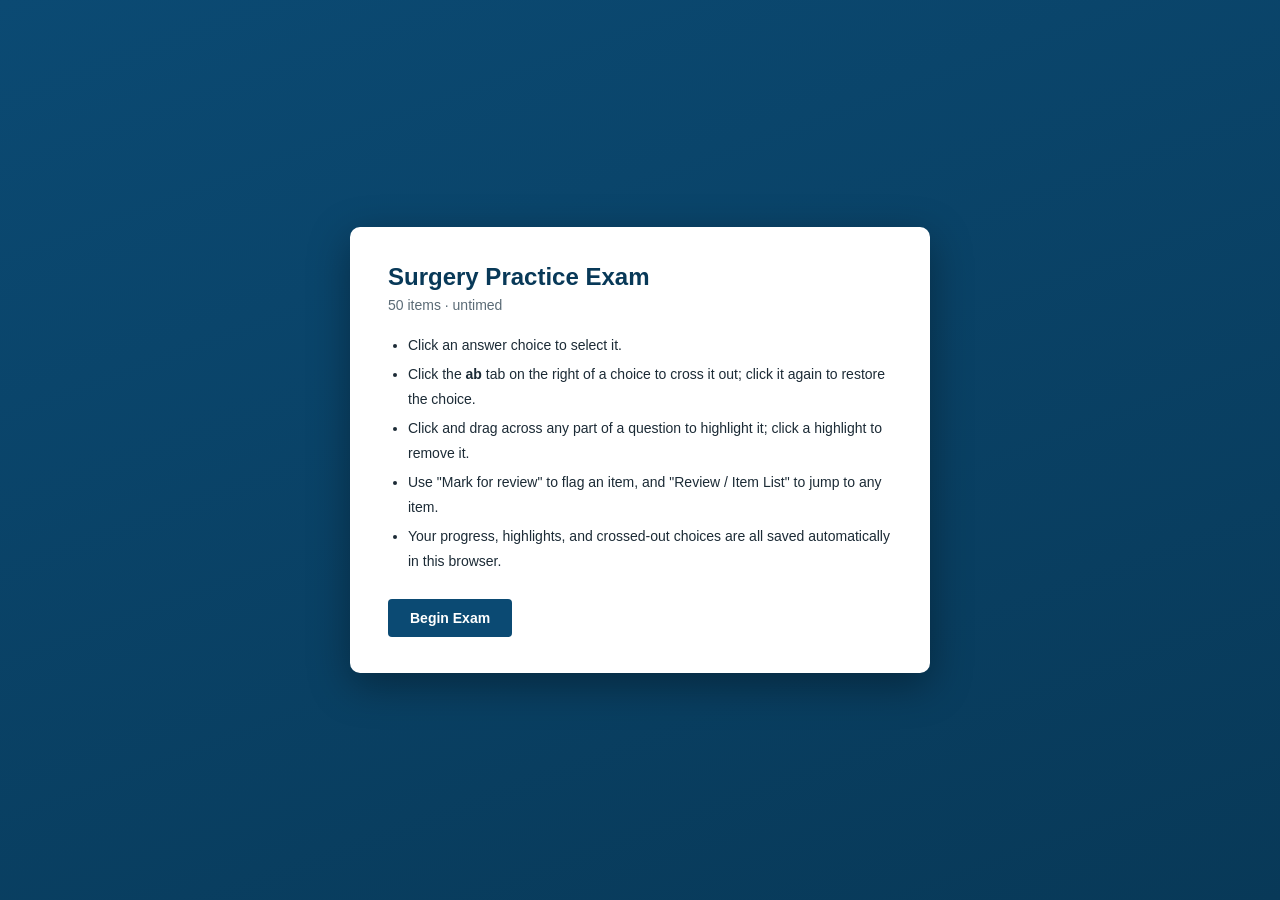
==== exams/surgery-practice-exam-v4/index.html @ 163bbcd5 "Split exam into shared engine/styles and per-exam data files - assets/exam.css: shared styles extrac" ====
<!DOCTYPE html>
<html lang="en">
<head>
<meta charset="UTF-8">
<title>Practice Exam</title>
<link rel="stylesheet" href="../../assets/exam.css">
</head>
<body>

<div class="splash" id="loadingScreen">
  <div class="spinner"></div>
  <div class="splash-text" id="loadingText">Loading&hellip;</div>
</div>

<div class="splash" id="startScreen" style="display:none">
  <div class="start-card">
    <h1 id="examName"></h1>
    <p class="sub" id="examSub"></p>
    <ul class="instructions">
      <li>Click an answer choice to select it.</li>
      <li>Click the <b>ab</b> tab on the right of a choice to cross it out; click it again to restore the choice.</li>
      <li>Click and drag across any part of a question to highlight it; click a highlight to remove it.</li>
      <li>Use "Mark for review" to flag an item, and "Review / Item List" to jump to any item.</li>
      <li>Your progress, highlights, and crossed-out choices are all saved automatically in this browser.</li>
    </ul>
    <div class="start-actions" id="resumeRow" style="display:none">
      <button class="btn" id="resumeBtn">Resume where you left off (Item <span id="resumeItem"></span>)</button>
      <button class="btn secondary" id="startOverBtn">Start Over</button>
    </div>
    <div class="start-actions" id="beginRow" style="display:none">
      <button class="btn" id="beginBtn">Begin Exam</button>
    </div>
  </div>
</div>

<div id="app">

  <header class="topbar">
    <div class="topbar-left">
      <div class="item-box">Item: <span id="curItem">1</span> of <span id="totalItems"></span></div>
      <div class="exam-title" id="examTitleBar"></div>
    </div>
    <div class="topbar-center">
      <button class="nav-btn" id="prevBtn"><span class="nav-circle">&#8592;</span>Previous</button>
      <div class="counter"><span id="curItem2">1</span> / <span id="totalItems2"></span></div>
      <button class="nav-btn" id="nextBtn"><span class="nav-circle">&#8594;</span>Next</button>
    </div>
    <div class="topbar-right">
      <div class="tb-item" id="reviewOpenBtn">&#9635;<div>Review</div></div>
      <div class="tb-item" id="restartBtn">&#8635;<div>Restart</div></div>
    </div>
  </header>

  <div class="subbar">
    <label class="mark-flag"><input type="checkbox" id="markChk"> Mark for review</label>
    <div class="timer" id="timer">Elapsed: 00:00:00</div>
  </div>

  <main id="quizMain">
    <div class="graded-banner" id="gradedBanner"></div>
    <div class="qimg-wrap" id="qimgWrap" style="display:none"><img id="qimg" src="" alt="Exhibit"></div>
    <div class="stem" id="qstem"></div>
    <div class="options" id="qoptions"></div>
  </main>

  <footer class="botbar">
    <button class="btn secondary" id="prevBtn2">Previous</button>
    <button class="btn secondary" id="reviewBtn">Review / Item List</button>
    <button class="btn" id="nextBtn2">Next</button>
  </footer>

  <!-- Review overlay -->
  <div class="overlay" id="reviewOverlay">
    <div class="modal">
      <button class="close-x" id="closeReview">&times;</button>
      <h2>Item Review</h2>
      <div class="legend" id="reviewLegend">
        <span><span class="dot a"></span> Answered</span>
        <span><span class="dot u"></span> Unanswered</span>
        <span><span class="dot m" style="border-radius:50%"></span> Marked for review</span>
      </div>
      <div class="summary-row" id="summaryRow"></div>
      <div class="grid-nav" id="gridNav"></div>
      <button class="btn" id="finishBtn">End Block &amp; See Results</button>
    </div>
  </div>

  <!-- Results screen -->
  <div id="resultsScreen">
    <h1>Exam Complete</h1>
    <p>Here is how you scored, and which items you got wrong. Go back to the exam to page through your answers &mdash; incorrect items are marked so you can review them.</p>

    <div class="score-card">
      <div>
        <div class="score-percent" id="scorePercent">0%</div>
        <div class="score-frac" id="scoreFrac"></div>
      </div>
      <div class="score-breakdown">
        <div class="b-correct"><b id="bCorrect">0</b><span>Correct</span></div>
        <div class="b-incorrect"><b id="bIncorrect">0</b><span>Incorrect</span></div>
        <div class="b-unanswered"><b id="bUnanswered">0</b><span>Unanswered</span></div>
      </div>
    </div>

    <button class="btn secondary" id="downloadBtn">Download My Results (.txt)</button>
    <button class="btn secondary" id="backToExamBtn">Back to Exam</button>
    <table class="results-table">
      <thead><tr><th>Item</th><th>Your Answer</th><th>Correct Answer</th><th>Result</th><th>Marked for Review</th></tr></thead>
      <tbody id="resultsBody"></tbody>
    </table>
  </div>

</div>

<script src="data.js"></script>
<script src="../../assets/exam.js"></script>
</body>
</html>
---- assets/exam.css ----
:root{
    --navy:#0b4a73;
    --navy-dark:#083958;
    --border:#c7d2da;
    --bg:#eef2f5;
    --panel:#ffffff;
    --text:#1c2b36;
    --muted:#5b6b76;
    --answered:#2f8f5b;
    --marked:#c0392b;
    --unanswered:#8a97a1;
    --correct:#2f8f5b;
    --correct-bg:#e5f4ec;
    --incorrect:#c0392b;
    --incorrect-bg:#fbe9e7;
  }
  *{box-sizing:border-box;}
  body{
    margin:0;
    font-family:"Segoe UI",Arial,Helvetica,sans-serif;
    background:var(--bg);
    color:var(--text);
  }
  #app{max-width:1300px;margin:0 auto;min-height:100vh;background:var(--panel);box-shadow:0 0 24px rgba(0,0,0,.06);display:none;}

  .splash{
    position:fixed;inset:0;
    background:linear-gradient(160deg, var(--navy) 0%, var(--navy-dark) 100%);
    display:flex;align-items:center;justify-content:center;
    z-index:200;
    flex-direction:column;
    color:#fff;
    padding:20px;
  }
  .spinner{
    width:44px;height:44px;border-radius:50%;
    border:4px solid rgba(255,255,255,.25);
    border-top-color:#fff;
    animation:spin .9s linear infinite;
    margin-bottom:18px;
  }
  @keyframes spin{ to{ transform:rotate(360deg); } }
  .splash-text{font-size:14.5px;letter-spacing:.3px;opacity:.9;}

  .start-card{
    background:#fff;color:var(--text);
    border-radius:10px;
    max-width:580px;width:92%;
    padding:36px 38px;
    box-shadow:0 12px 40px rgba(0,0,0,.35);
  }
  .start-card h1{margin:0 0 6px;font-size:24px;color:var(--navy-dark);}
  .start-card > p.sub{margin:0 0 20px;color:var(--muted);font-size:14px;}
  .instructions{margin:0 0 26px;padding-left:20px;font-size:14px;line-height:1.75;color:var(--text);}
  .instructions li{margin-bottom:5px;}
  .start-actions{display:flex;gap:12px;flex-wrap:wrap;}
  .start-actions .btn{padding:11px 22px;}

  header.topbar{
    background:var(--navy);
    color:#fff;
    display:flex;
    align-items:center;
    justify-content:space-between;
    padding:10px 20px;
    flex-wrap:wrap;
    gap:10px;
  }
  .topbar-left{display:flex;align-items:center;gap:14px;}
  .item-box{
    border:2px solid #fff;
    border-radius:4px;
    padding:4px 12px;
    font-size:13px;
    line-height:1.3;
    font-weight:600;
  }
  .exam-title{font-size:16px;font-weight:600;letter-spacing:.2px;}
  .topbar-center{display:flex;align-items:center;gap:14px;}
  .nav-btn{
    background:transparent;
    border:none;
    color:#fff;
    cursor:pointer;
    font-size:14px;
    display:flex;
    flex-direction:column;
    align-items:center;
    gap:2px;
    padding:4px 8px;
    border-radius:4px;
  }
  .nav-btn:hover:not(:disabled){background:rgba(255,255,255,.15);}
  .nav-btn:disabled{opacity:.35;cursor:default;}
  .nav-circle{
    width:30px;height:30px;border-radius:50%;
    border:2px solid #fff;
    display:flex;align-items:center;justify-content:center;
    font-size:16px;
  }
  .counter{font-size:15px;font-weight:600;min-width:64px;text-align:center;}
  .topbar-right{display:flex;align-items:center;gap:18px;font-size:12px;}
  .topbar-right .tb-item{display:flex;flex-direction:column;align-items:center;gap:2px;cursor:pointer;opacity:.95;}
  .topbar-right .tb-item:hover{opacity:1;}

  .subbar{
    display:flex;
    align-items:center;
    justify-content:space-between;
    padding:10px 20px;
    border-bottom:1px solid var(--border);
    background:#f7f9fa;
    font-size:14px;
  }
  .mark-flag{display:flex;align-items:center;gap:6px;cursor:pointer;user-select:none;color:var(--text);}
  .mark-flag input{accent-color:var(--marked);width:15px;height:15px;}
  .timer{color:var(--muted);font-variant-numeric:tabular-nums;}

  main{padding:24px 28px 40px;}

  .graded-banner{
    display:none;
    align-items:center;
    gap:10px;
    padding:10px 14px;
    border-radius:4px;
    margin-bottom:18px;
    font-size:14px;
    font-weight:600;
  }
  .graded-banner.show{display:flex;}
  .graded-banner.correct-banner{background:var(--correct-bg);color:#1f6b41;border:1px solid var(--correct);}
  .graded-banner.incorrect-banner{background:var(--incorrect-bg);color:#8f2c20;border:1px solid var(--incorrect);}
  .graded-banner.unanswered-banner{background:#f0f1f2;color:var(--muted);border:1px solid var(--border);}

  .stem{font-size:15.5px;line-height:1.6;margin-bottom:20px;white-space:pre-line;user-select:text;cursor:text;}
  .stem b{font-weight:600;}
  .stem mark.hl{
    background:#fff59d;
    color:inherit;
    cursor:pointer;
    border-radius:2px;
    padding:0 1px;
    box-decoration-break:clone;
    -webkit-box-decoration-break:clone;
  }
  .stem mark.hl:hover{background:#ffe066;}

  .qimg-wrap{margin:0 0 20px;text-align:left;}
  .qimg-wrap img{max-width:100%;max-height:480px;border:1px solid var(--border);border-radius:2px;box-shadow:0 1px 4px rgba(0,0,0,.08);}

  .options{
    border:1px solid var(--navy);
    border-radius:2px;
    max-width:820px;
    overflow:hidden;
  }
  .opt{
    display:flex;
    align-items:flex-start;
    gap:12px;
    padding:12px 16px;
    border-bottom:1px solid var(--border);
    cursor:pointer;
    font-size:15px;
    line-height:1.5;
  }
  .opt:last-child{border-bottom:none;}
  .opt:hover{background:#f0f6fa;}
  .opt.selected{background:#dbeaf4;}
  .opt input{margin-top:3px;accent-color:var(--navy);width:16px;height:16px;flex-shrink:0;}
  .opt label{cursor:pointer;flex:1;}
  .opt .letter{font-weight:600;margin-right:2px;}
  .opt .tag{margin-left:auto;font-size:12px;font-weight:700;padding:2px 8px;border-radius:10px;white-space:nowrap;}
  .opt.struck label{text-decoration:line-through;color:var(--muted);opacity:.6;}

  .strike-toggle{
    margin-left:auto;
    flex-shrink:0;
    width:30px;
    text-align:center;
    font-size:12.5px;
    line-height:1;
    padding:5px 0;
    border:1px solid var(--border);
    border-radius:3px;
    color:var(--muted);
    text-decoration:line-through;
    cursor:pointer;
    user-select:none;
    background:#fff;
  }
  .strike-toggle:hover{border-color:var(--navy);color:var(--navy);}
  .strike-toggle.active{background:var(--muted);border-color:var(--muted);color:#fff;}

  .opt.graded{cursor:default;}
  .opt.graded:hover{background:inherit;}
  .opt.correct-answer{background:var(--correct-bg);}
  .opt.correct-answer .tag{background:var(--correct);color:#fff;}
  .opt.wrong-selected{background:var(--incorrect-bg);}
  .opt.wrong-selected .tag{background:var(--incorrect);color:#fff;}

  footer.botbar{
    display:flex;
    align-items:center;
    justify-content:space-between;
    padding:16px 28px;
    border-top:1px solid var(--border);
    background:#f7f9fa;
    position:sticky;
    bottom:0;
  }
  .btn{
    background:var(--navy);
    color:#fff;
    border:none;
    padding:10px 20px;
    border-radius:4px;
    font-size:14px;
    cursor:pointer;
    font-weight:600;
  }
  .btn:hover{background:var(--navy-dark);}
  .btn.secondary{background:#fff;color:var(--navy);border:1px solid var(--navy);}
  .btn.secondary:hover{background:#eef4f8;}
  .btn:disabled{opacity:.4;cursor:default;}

  /* grid / review overlay */
  .overlay{
    position:fixed;inset:0;background:rgba(10,20,28,.55);
    display:none;align-items:center;justify-content:center;z-index:50;padding:20px;
  }
  .overlay.show{display:flex;}
  .modal{
    background:#fff;border-radius:6px;max-width:900px;width:100%;
    max-height:88vh;overflow:auto;padding:24px 28px;
  }
  .modal h2{margin-top:0;font-size:18px;color:var(--navy-dark);}
  .grid-nav{
    display:grid;grid-template-columns:repeat(10,1fr);gap:8px;margin:16px 0 20px;
  }
  .grid-cell{
    border:1px solid var(--border);border-radius:4px;padding:8px 0;
    text-align:center;font-size:13px;cursor:pointer;font-weight:600;background:#fff;color:var(--text);
    position:relative;
  }
  .grid-cell.answered{background:#e5f4ec;border-color:var(--answered);color:#1f6b41;}
  .grid-cell.marked::after{
    content:"";position:absolute;top:2px;right:2px;width:7px;height:7px;border-radius:50%;background:var(--marked);
  }
  .grid-cell.current{outline:2px solid var(--navy);}
  .grid-cell.correct{background:var(--correct-bg);border-color:var(--correct);color:#1f6b41;}
  .grid-cell.incorrect{background:var(--incorrect-bg);border-color:var(--incorrect);color:#8f2c20;}
  .legend{display:flex;gap:18px;font-size:12.5px;color:var(--muted);flex-wrap:wrap;margin-bottom:6px;}
  .legend span{display:inline-flex;align-items:center;gap:6px;}
  .dot{width:10px;height:10px;border-radius:50%;display:inline-block;}
  .dot.a{background:var(--answered);}
  .dot.m{background:var(--marked);}
  .dot.u{background:var(--unanswered);border:1px solid var(--border);}
  .dot.c{background:var(--correct);}
  .dot.x{background:var(--incorrect);}

  .summary-row{display:flex;gap:20px;margin:14px 0;font-size:14px;color:var(--muted);flex-wrap:wrap;}
  .summary-row b{color:var(--text);}

  .close-x{float:right;background:none;border:none;font-size:20px;cursor:pointer;color:var(--muted);}

  /* results screen */
  #resultsScreen{display:none;padding:30px 28px 50px;}
  #resultsScreen h1{color:var(--navy-dark);font-size:22px;margin-bottom:6px;}
  #resultsScreen p{color:var(--muted);font-size:14.5px;line-height:1.6;}
  .score-card{
    display:flex;align-items:center;gap:28px;flex-wrap:wrap;
    background:#f7f9fa;border:1px solid var(--border);border-radius:8px;
    padding:20px 26px;margin:18px 0 8px;
  }
  .score-percent{font-size:42px;font-weight:700;color:var(--navy-dark);line-height:1;}
  .score-frac{font-size:15px;color:var(--muted);margin-top:4px;}
  .score-breakdown{display:flex;gap:22px;flex-wrap:wrap;font-size:14px;}
  .score-breakdown div{display:flex;flex-direction:column;gap:2px;}
  .score-breakdown b{font-size:20px;}
  .b-correct b{color:var(--correct);}
  .b-incorrect b{color:var(--incorrect);}
  .b-unanswered b{color:var(--muted);}

  .results-table{width:100%;border-collapse:collapse;margin-top:18px;font-size:14px;}
  .results-table th,.results-table td{border:1px solid var(--border);padding:8px 10px;text-align:left;}
  .results-table th{background:#f0f4f7;}
  .results-table tr.row-incorrect td{background:var(--incorrect-bg);}
  .results-table tr.row-correct td{background:var(--correct-bg);}
  .results-table tr.row-unanswered td{color:var(--incorrect);}
  .results-table .result-badge{font-weight:700;}
  .results-table tr.row-correct .result-badge{color:var(--correct);}
  .results-table tr.row-incorrect .result-badge{color:var(--incorrect);}

  @media (max-width:760px){
    .grid-nav{grid-template-columns:repeat(5,1fr);}
    .topbar-right{display:none;}
    main{padding:18px 16px 30px;}
  }
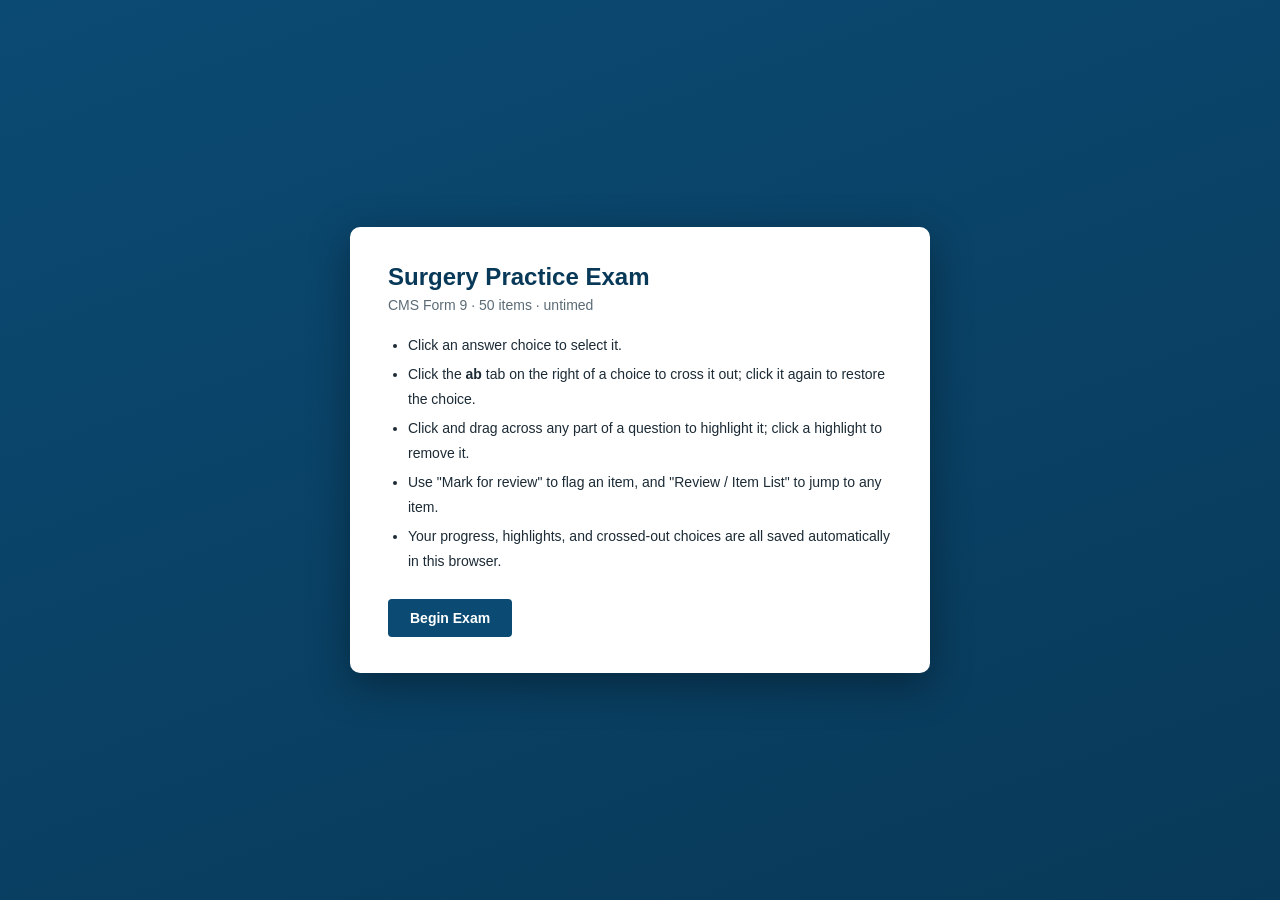
==== commit e211917c: "Add UWorld-style Lab Values reference panel Adds a searchable Lab Values panel accessible from the e" ====
--- a/exams/surgery-practice-exam-v4/index.html
+++ b/exams/surgery-practice-exam-v4/index.html
@@ -4,6 +4,7 @@
 <meta charset="UTF-8">
 <title>Practice Exam</title>
 <link rel="stylesheet" href="../../assets/exam.css">
+<link rel="stylesheet" href="../../assets/labvalues.css">
 </head>
 <body>
 
@@ -46,6 +47,7 @@
       <button class="nav-btn" id="nextBtn"><span class="nav-circle">&#8594;</span>Next</button>
     </div>
     <div class="topbar-right">
+      <div class="tb-item" id="labValuesBtn">&#129514;<div>Lab Values</div></div>
       <div class="tb-item" id="reviewOpenBtn">&#9635;<div>Review</div></div>
       <div class="tb-item" id="restartBtn">&#8635;<div>Restart</div></div>
     </div>
@@ -113,6 +115,7 @@
 </div>
 
 <script src="data.js"></script>
+<script src="../../assets/labvalues.js"></script>
 <script src="../../assets/exam.js"></script>
 </body>
 </html>
--- a/assets/labvalues.css
+++ b/assets/labvalues.css
@@ -0,0 +1,163 @@
+/* Lab Values panel — UWorld-style reference window.
+   Works both docked (.lv-dock) inside an exam and standalone (popup window). */
+
+.lv{
+  --lv-header:#d6d6d6;
+  --lv-bg:#dfe0ef;
+  --lv-tab:#ffffff;
+  --lv-tab-active:#d4d7ee;
+  --lv-border:#b9bcd6;
+  --lv-line:rgba(30,40,60,.12);
+  --lv-text:#1c2330;
+  --lv-accent:#3a4a8c;
+  display:flex;
+  flex-direction:column;
+  height:100%;
+  min-height:0;
+  background:#fff;
+  color:var(--lv-text);
+  font-family:"Segoe UI",Arial,Helvetica,sans-serif;
+}
+
+.lv-header{
+  flex:0 0 auto;
+  background:var(--lv-header);
+  display:flex;
+  align-items:center;
+  justify-content:space-between;
+  padding:12px 16px;
+  gap:12px;
+}
+.lv-title{
+  display:flex;
+  align-items:center;
+  gap:10px;
+  font-size:19px;
+  font-weight:600;
+}
+.lv-beaker{color:var(--lv-accent);}
+.lv-header-actions{display:flex;align-items:center;gap:6px;}
+.lv-popout,.lv-close{
+  background:transparent;
+  border:1px solid transparent;
+  border-radius:5px;
+  cursor:pointer;
+  color:#33404f;
+  display:flex;
+  align-items:center;
+  justify-content:center;
+  padding:5px;
+  line-height:1;
+}
+.lv-close{font-size:22px;width:32px;height:32px;}
+.lv-popout:hover,.lv-close:hover{background:rgba(0,0,0,.08);}
+
+.lv-controls{
+  flex:0 0 auto;
+  background:#fff;
+  padding:16px;
+}
+.lv-search{
+  width:min(300px,60%);
+  padding:8px 12px;
+  border:1px solid #9aa0b3;
+  border-radius:6px;
+  font-size:15px;
+  outline:none;
+}
+.lv-search:focus{border-color:var(--lv-accent);box-shadow:0 0 0 2px rgba(58,74,140,.18);}
+
+.lv-tabs{
+  flex:0 0 auto;
+  background:#fff;
+  display:flex;
+  gap:8px;
+  padding:0 16px;
+  position:relative;
+  z-index:1;
+}
+.lv-tab{
+  background:var(--lv-tab);
+  border:1px solid var(--lv-border);
+  border-bottom:none;
+  border-radius:7px 7px 0 0;
+  padding:8px 14px;
+  font-size:14.5px;
+  cursor:pointer;
+  color:var(--lv-text);
+  position:relative;
+  top:1px;
+}
+.lv-tab:hover{background:#eef0fa;}
+.lv-tab.active{
+  background:var(--lv-tab-active);
+  font-weight:600;
+}
+
+.lv-body{
+  flex:1 1 auto;
+  min-height:0;
+  overflow:auto;
+  background:var(--lv-bg);
+  border-top:1px solid var(--lv-border);
+}
+.lv-table{
+  width:100%;
+  border-collapse:collapse;
+  font-size:15px;
+}
+.lv-table thead th{
+  text-align:left;
+  font-weight:700;
+  padding:14px 16px 10px;
+  position:sticky;
+  top:0;
+  background:var(--lv-bg);
+  z-index:1;
+}
+.lv-table tbody td{
+  padding:9px 16px;
+  vertical-align:top;
+  border-top:1px solid var(--lv-line);
+}
+.lv-row .lv-val{white-space:nowrap;}
+.lv-group .lv-label{font-weight:400;}
+.lv-bold .lv-label,.lv-bold .lv-val{font-weight:700;}
+.lv-empty{
+  padding:24px 16px;
+  color:#5b6270;
+  font-style:italic;
+  border-top:1px solid var(--lv-line);
+}
+
+/* ---- docked side panel (inside an exam) ---- */
+.lv-backdrop{
+  position:fixed;
+  inset:0;
+  background:rgba(15,25,45,.35);
+  z-index:300;
+  opacity:0;
+  transition:opacity .18s ease;
+}
+.lv-backdrop.show{opacity:1;}
+.lv-dock{
+  position:fixed;
+  top:0;
+  right:0;
+  height:100vh;
+  width:min(640px,100%);
+  z-index:301;
+  box-shadow:-8px 0 30px rgba(0,0,0,.28);
+  transform:translateX(100%);
+  transition:transform .2s ease;
+}
+.lv-dock.show{transform:translateX(0);}
+
+/* ---- standalone popup window ---- */
+body.lv-standalone{margin:0;}
+body.lv-standalone .lv{height:100vh;}
+
+@media (max-width:520px){
+  .lv-table{font-size:14px;}
+  .lv-row .lv-val{white-space:normal;}
+}
